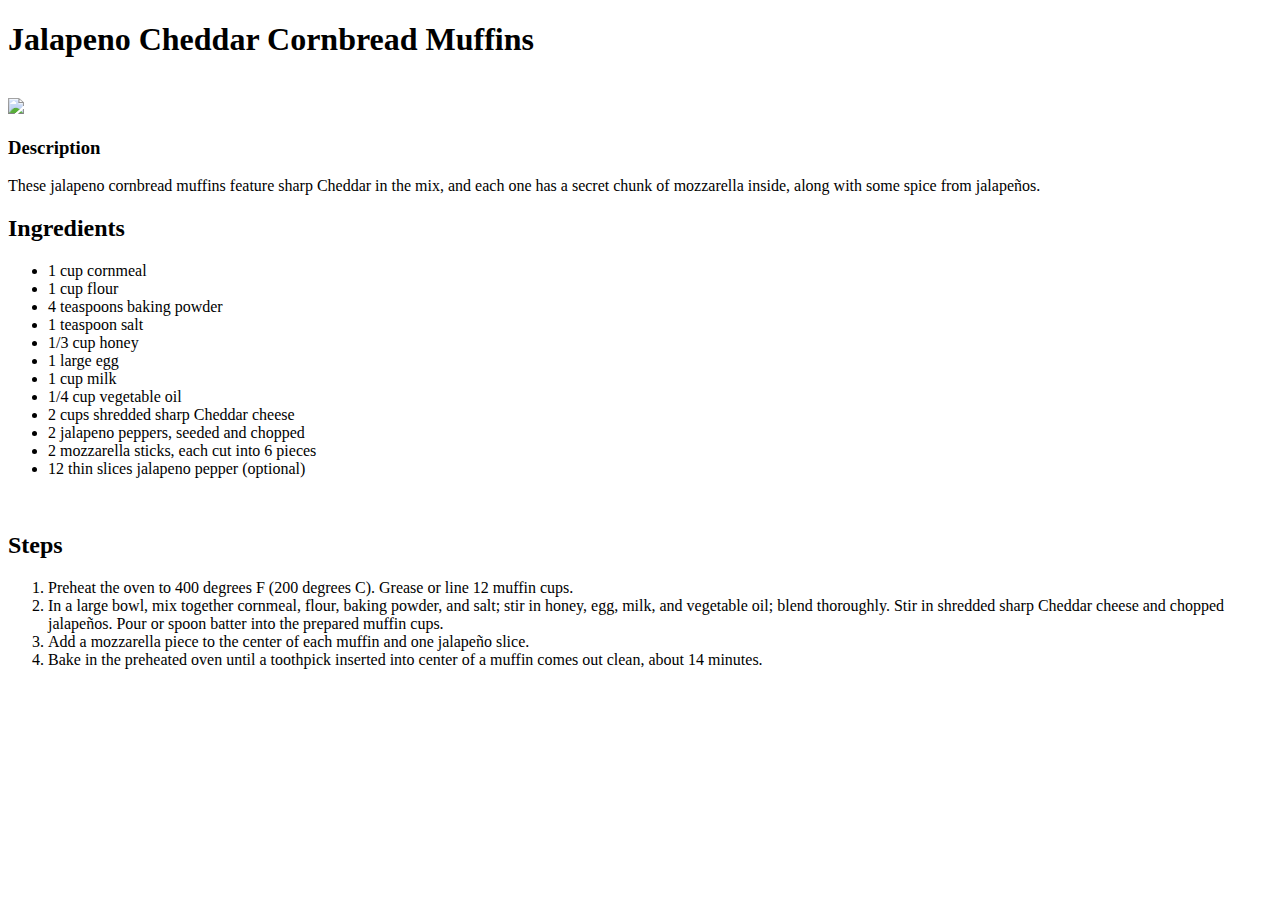
==== recipes/jalcornmuffins.html @ 246c9850 "Added jalapeno cornbread muffins recipe" ====
<!DOCTYPE html>
<html lang="en">
    <head>
        <meta charset="UTF-8">
        <title>Jalapeno Cheddar Cornbread Muffins</title>
    </head>

    <body>
       <h1>Jalapeno Cheddar Cornbread Muffins</h1>
       <br>
       <img src="jalcornmuffins.png">
       <br>
       <h3>Description</h3>
       These jalapeno cornbread muffins feature sharp Cheddar in the mix, and each one has a secret chunk of mozzarella inside, along with some spice from jalapeños.
       <br>
       <h2>Ingredients</h2>
       <ul>
        <li>1 cup cornmeal</li>

        <li>1 cup flour</li>
            
        <li>4 teaspoons baking powder</li>
            
        <li>1 teaspoon salt</li>
            
        <li>1/3 cup honey</li>
            
        <li>1 large egg</li>
            
        <li>1 cup milk</li>
            
        <li>1/4 cup vegetable oil</li>
            
        <li>2 cups shredded sharp Cheddar cheese</li>
            
        <li>2 jalapeno peppers, seeded and chopped</li>
            
        <li>2 mozzarella sticks, each cut into 6 pieces</li>
            
        <li>12 thin slices jalapeno pepper (optional)</li>
       </ul>
       <br>
       <h2>Steps</h2>
       <ol>
        <li>Preheat the oven to 400 degrees F (200 degrees C). Grease or line 12 muffin cups.  </li>
        <li>In a large bowl, mix together cornmeal, flour, baking powder, and salt; stir in honey, egg, milk, and vegetable oil; blend thoroughly. Stir in shredded sharp Cheddar cheese and chopped jalapeños. Pour or spoon batter into the prepared muffin cups. </li>
        <li>Add a mozzarella piece to the center of each muffin and one jalapeño slice. </li>
        <li>Bake in the preheated oven until a toothpick inserted into center of a muffin comes out clean, about 14 minutes. </li>
       
       </ol>
    </body>
</html>
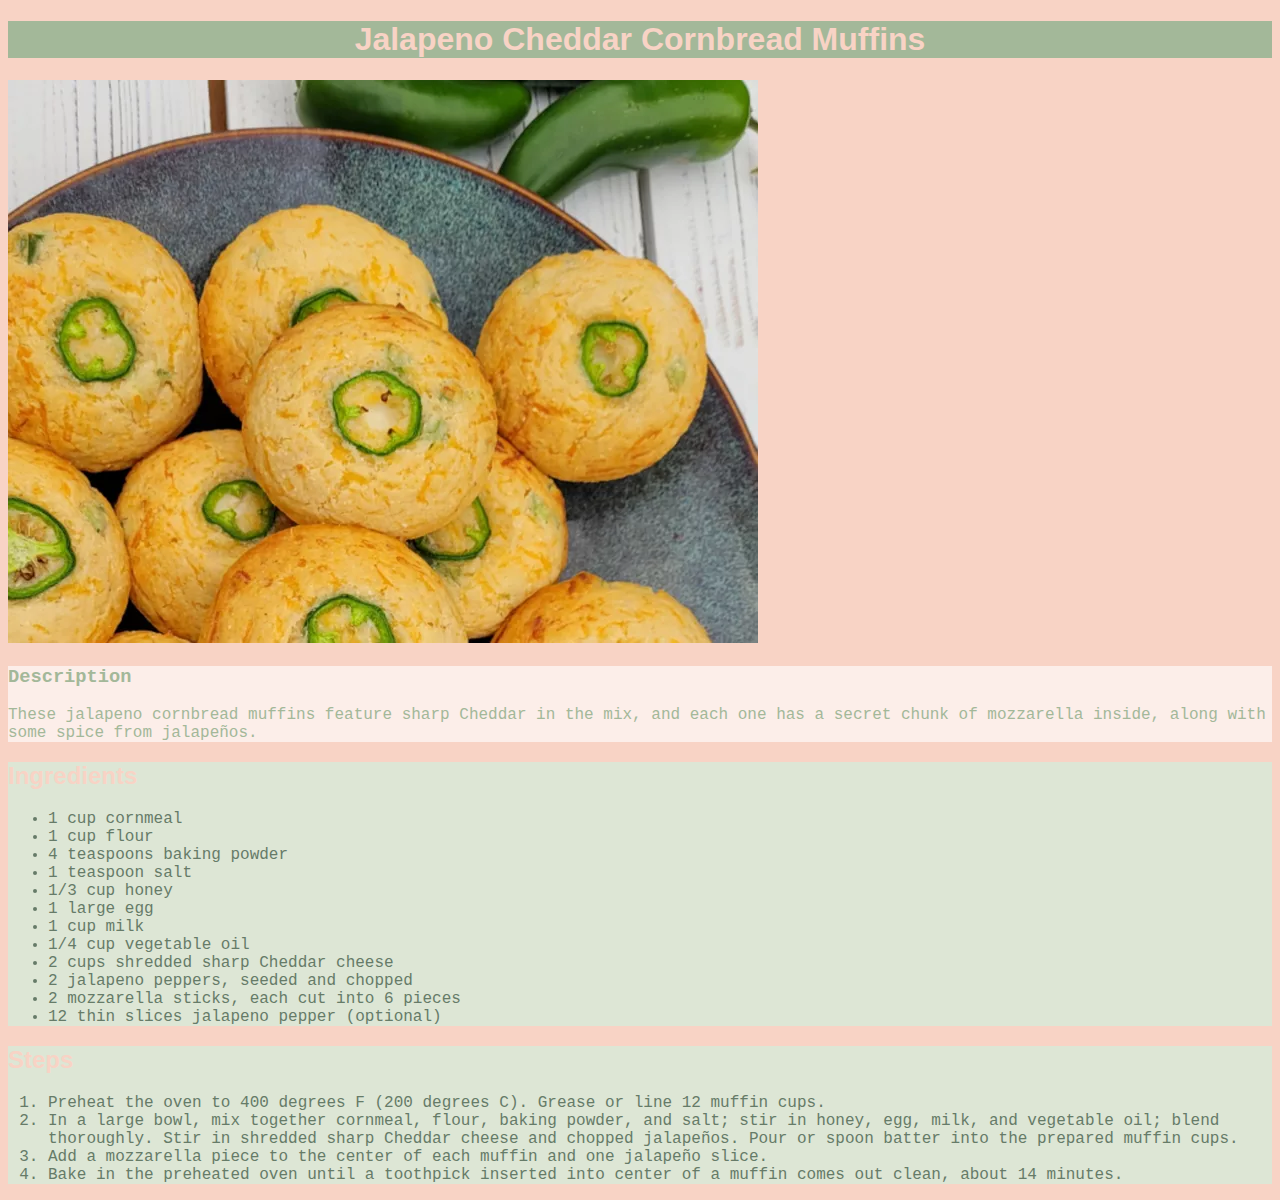
==== commit 3c5db7cc: "Added CSS styles" ====
--- a/recipes/jalcornmuffins.html
+++ b/recipes/jalcornmuffins.html
@@ -3,50 +3,58 @@
     <head>
         <meta charset="UTF-8">
         <title>Jalapeno Cheddar Cornbread Muffins</title>
+        <link rel="stylesheet" href="styles.css" />
     </head>
 
     <body>
-       <h1>Jalapeno Cheddar Cornbread Muffins</h1>
-       <br>
-       <img src="jalcornmuffins.png">
-       <br>
-       <h3>Description</h3>
-       These jalapeno cornbread muffins feature sharp Cheddar in the mix, and each one has a secret chunk of mozzarella inside, along with some spice from jalapeños.
-       <br>
-       <h2>Ingredients</h2>
-       <ul>
-        <li>1 cup cornmeal</li>
+    
+        <h1>Jalapeno Cheddar Cornbread Muffins</h1>
+       
+        <img src="jalcornmuffins.png">
+       
+       <div class="desc">
+            <h3>Description</h3>
+            These jalapeno cornbread muffins feature sharp Cheddar in the mix, and each one has a secret chunk of mozzarella inside, along with some spice from jalapeños.
+       </div>
 
-        <li>1 cup flour</li>
+       <div class="box">
+
+            <h2>Ingredients</h2>
+            <ul>
+                <li>1 cup cornmeal</li>
+
+                <li>1 cup flour</li>
             
-        <li>4 teaspoons baking powder</li>
+                <li>4 teaspoons baking powder</li>
             
-        <li>1 teaspoon salt</li>
+                <li>1 teaspoon salt</li>
             
-        <li>1/3 cup honey</li>
+                <li>1/3 cup honey</li>
             
-        <li>1 large egg</li>
+                <li>1 large egg</li>
             
-        <li>1 cup milk</li>
+                <li>1 cup milk</li>
             
-        <li>1/4 cup vegetable oil</li>
+                <li>1/4 cup vegetable oil</li>
             
-        <li>2 cups shredded sharp Cheddar cheese</li>
+                <li>2 cups shredded sharp Cheddar cheese</li>
             
-        <li>2 jalapeno peppers, seeded and chopped</li>
+                <li>2 jalapeno peppers, seeded and chopped</li>
             
-        <li>2 mozzarella sticks, each cut into 6 pieces</li>
+                <li>2 mozzarella sticks, each cut into 6 pieces</li>
             
-        <li>12 thin slices jalapeno pepper (optional)</li>
-       </ul>
-       <br>
-       <h2>Steps</h2>
-       <ol>
-        <li>Preheat the oven to 400 degrees F (200 degrees C). Grease or line 12 muffin cups.  </li>
-        <li>In a large bowl, mix together cornmeal, flour, baking powder, and salt; stir in honey, egg, milk, and vegetable oil; blend thoroughly. Stir in shredded sharp Cheddar cheese and chopped jalapeños. Pour or spoon batter into the prepared muffin cups. </li>
-        <li>Add a mozzarella piece to the center of each muffin and one jalapeño slice. </li>
-        <li>Bake in the preheated oven until a toothpick inserted into center of a muffin comes out clean, about 14 minutes. </li>
+                <li>12 thin slices jalapeno pepper (optional)</li>
+            </ul>
+       </div>
+       <div class="box">
+            <h2>Steps</h2>
+            <ol>
+                <li>Preheat the oven to 400 degrees F (200 degrees C). Grease or line 12 muffin cups.  </li>
+                <li>In a large bowl, mix together cornmeal, flour, baking powder, and salt; stir in honey, egg, milk, and vegetable oil; blend thoroughly. Stir in shredded sharp Cheddar cheese and chopped jalapeños. Pour or spoon batter into the prepared muffin cups. </li>
+                <li>Add a mozzarella piece to the center of each muffin and one jalapeño slice. </li>
+                <li>Bake in the preheated oven until a toothpick inserted into center of a muffin comes out clean, about 14 minutes. </li>
        
-       </ol>
+            </ol>
+        </div>
     </body>
 </html>--- a/recipes/styles.css
+++ b/recipes/styles.css
@@ -0,0 +1,31 @@
+body {
+    background-color: #f8d3c5;
+}
+
+h1 {
+    background-color: #a3b899;
+    color:  	#f8d3c5;
+    font-family: Impact, Haettenschweiler, 'Arial Narrow Bold', sans-serif;
+    text-align: center;
+}
+
+.desc {
+    background-color: #fceee9;
+    color: 	#a3b899;
+    font-family: 'Courier New', Courier, monospace;
+
+
+}
+
+h2 {
+    background-color: #dde6d5;
+    color: 	#f8d3c5;
+    font-family: Impact, Haettenschweiler, 'Arial Narrow Bold', sans-serif;
+
+}
+
+.box {
+    background-color: #dde6d5;
+    color: #667b68;
+    font-family: 'Courier New', Courier, monospace;
+}